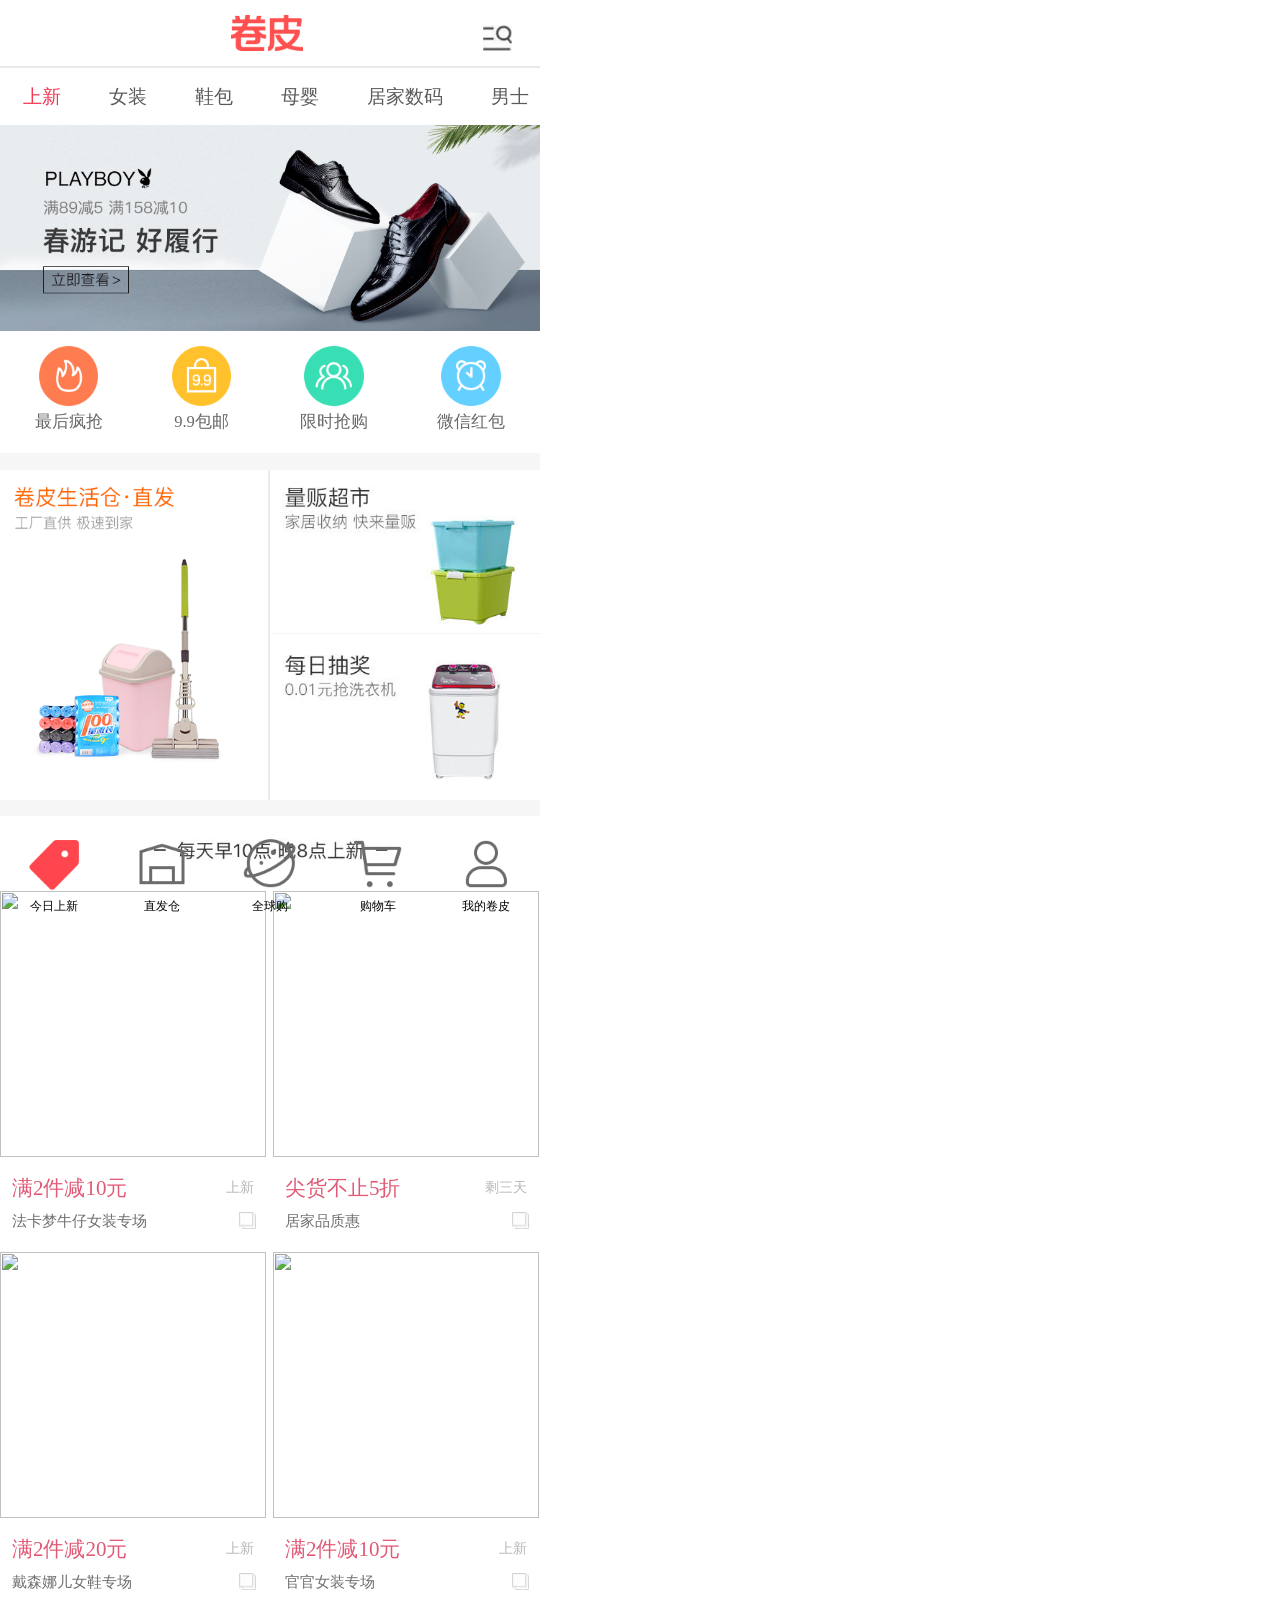
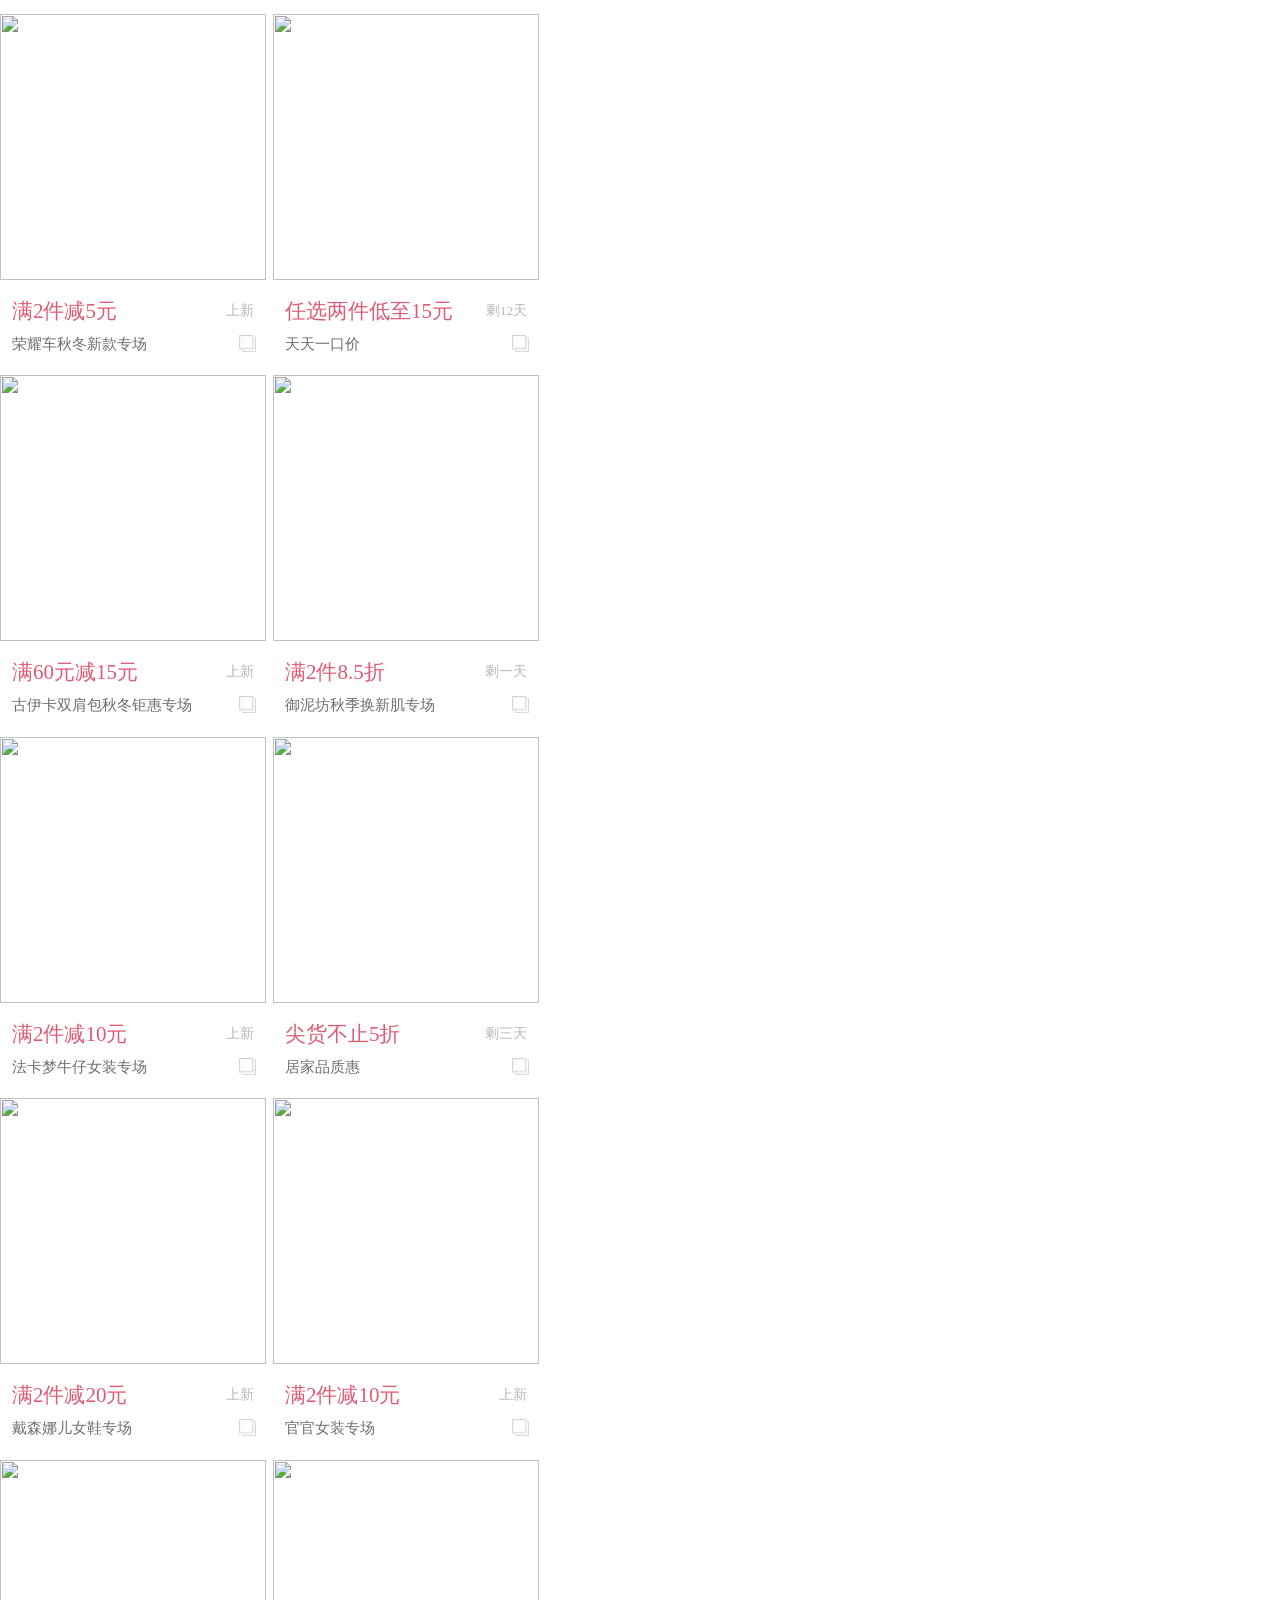
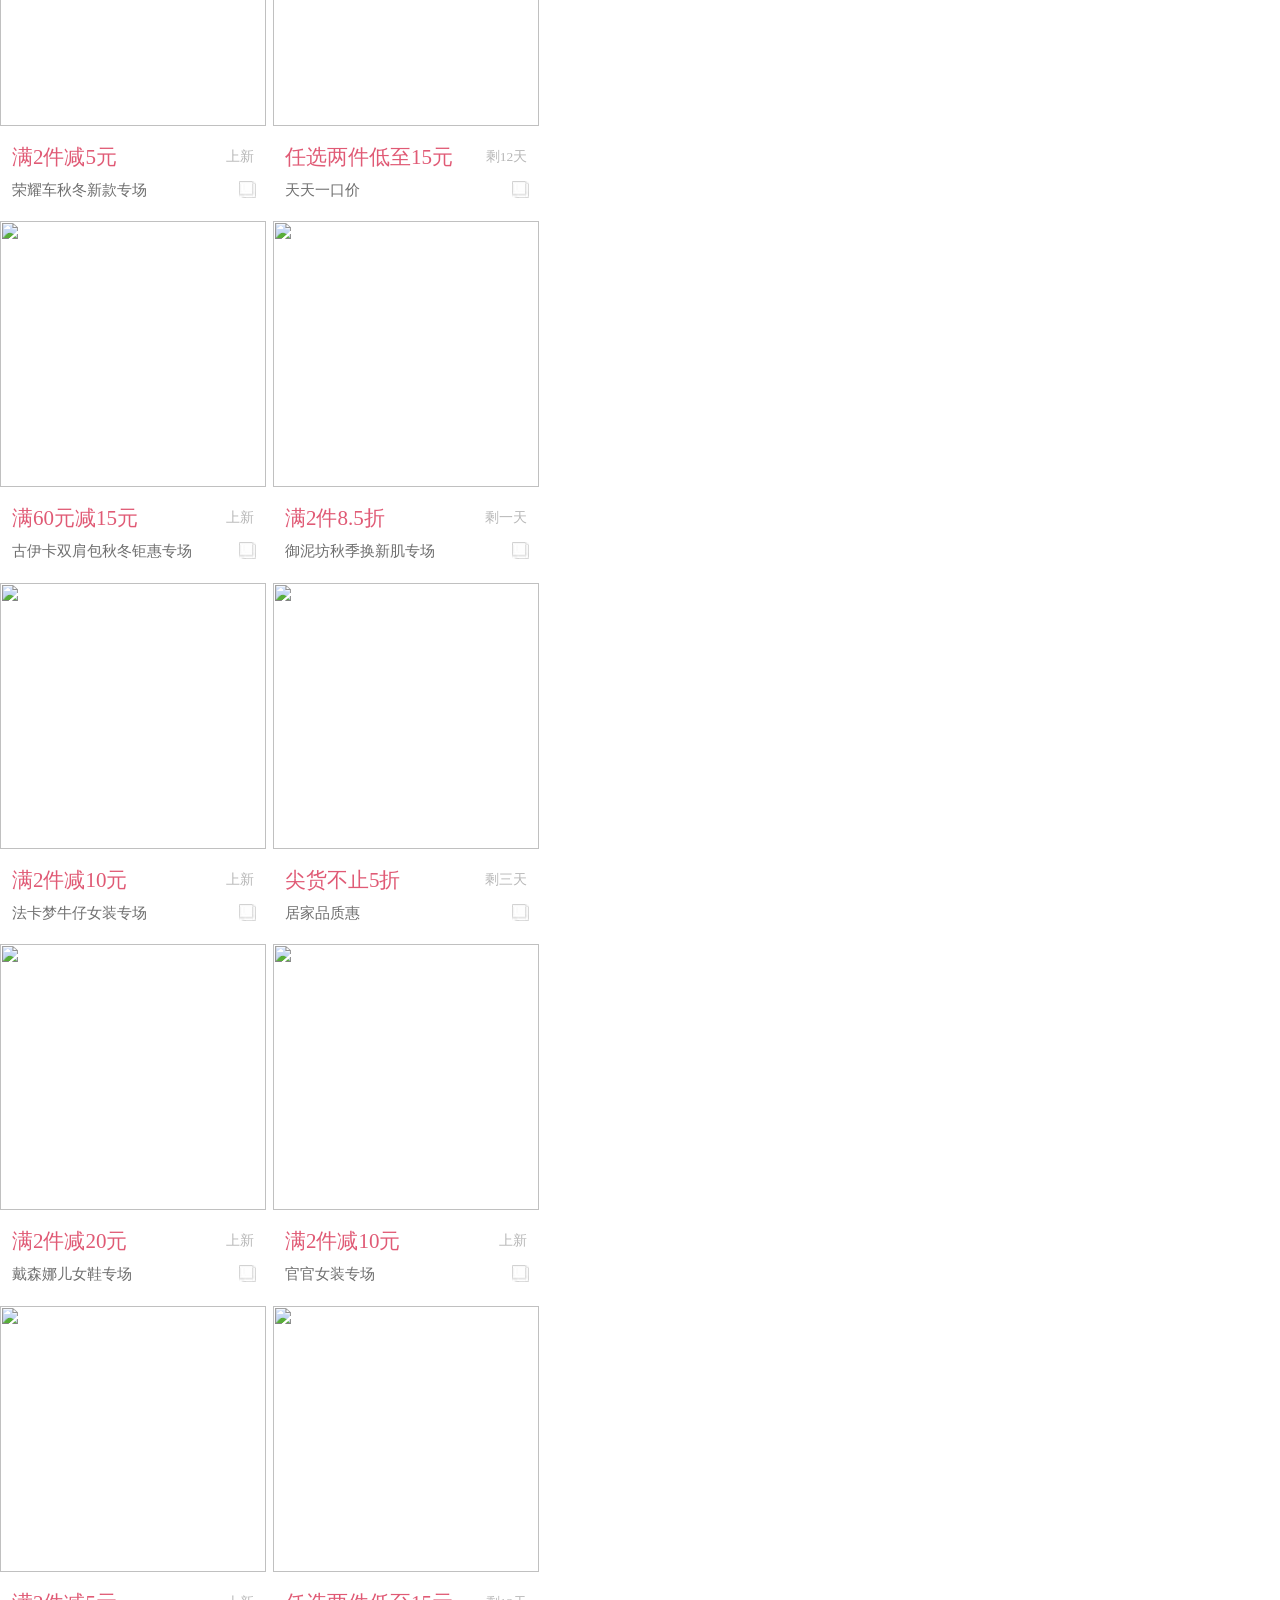
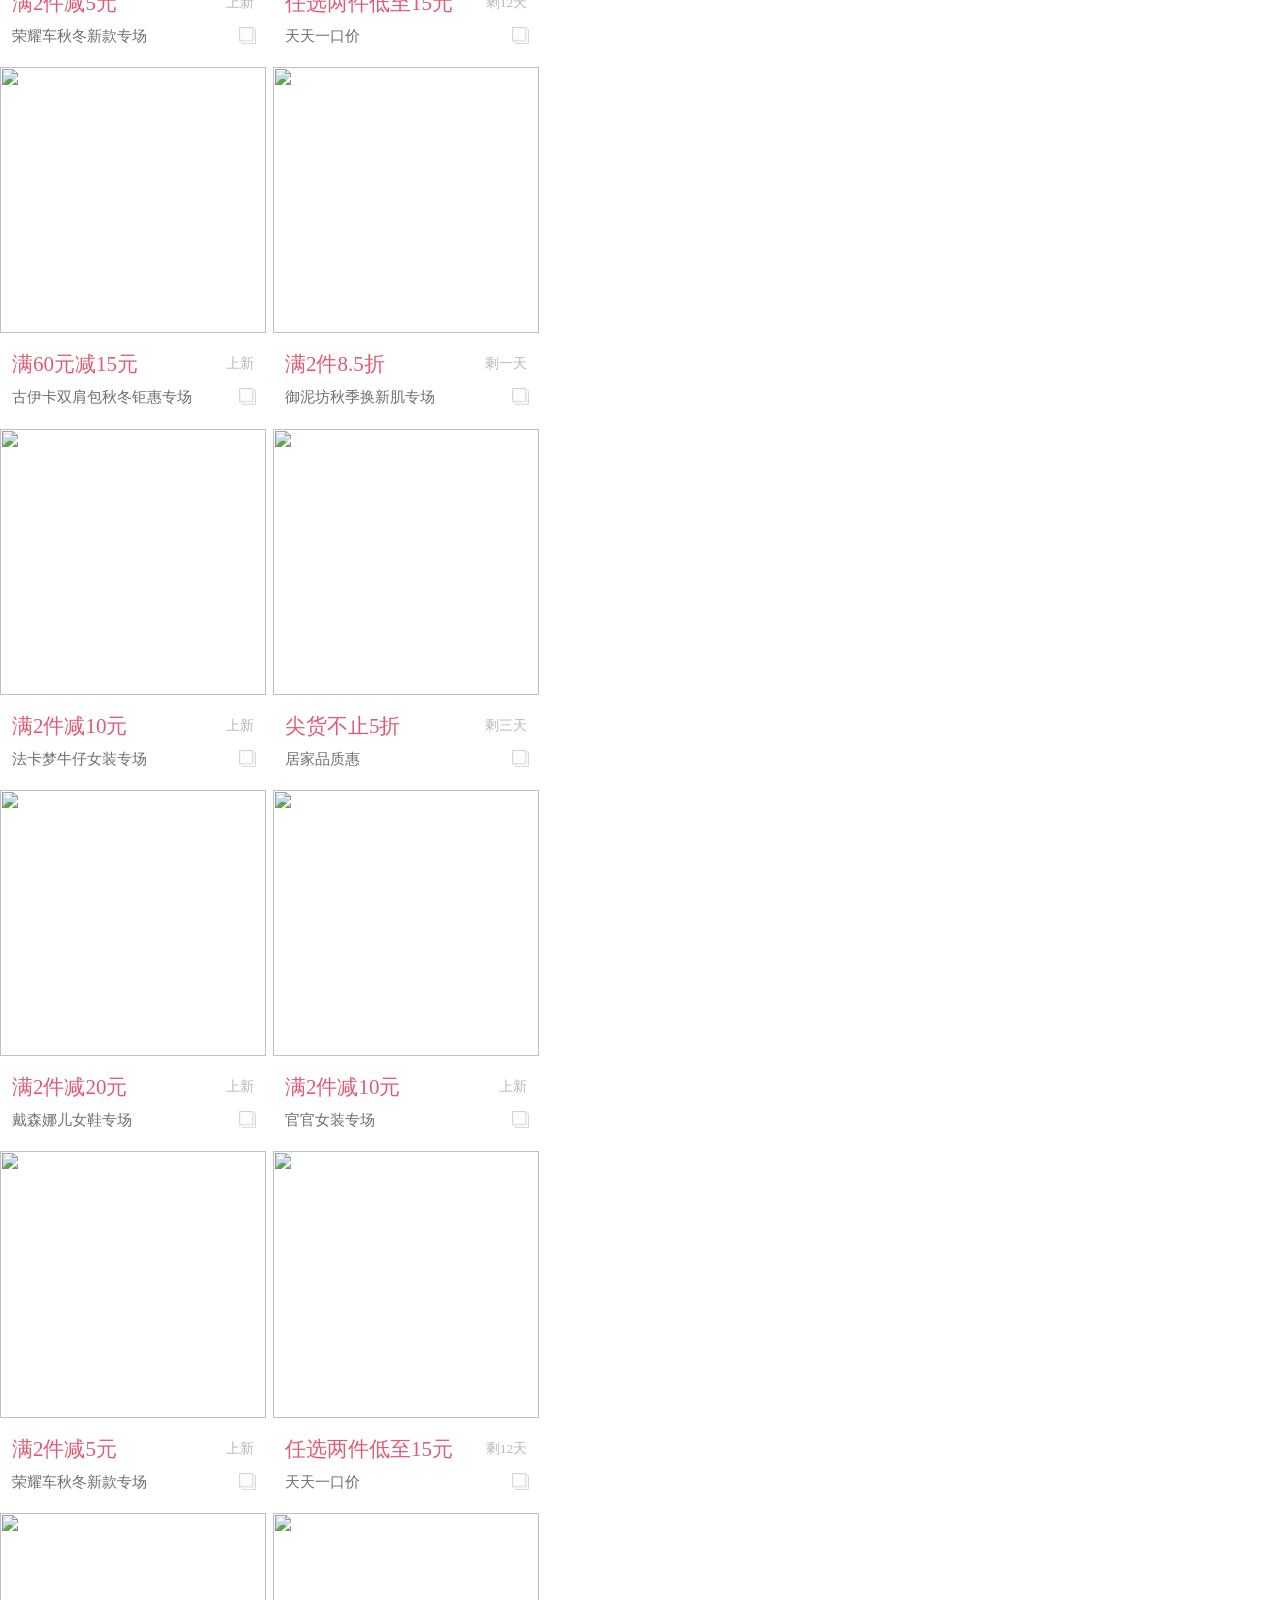
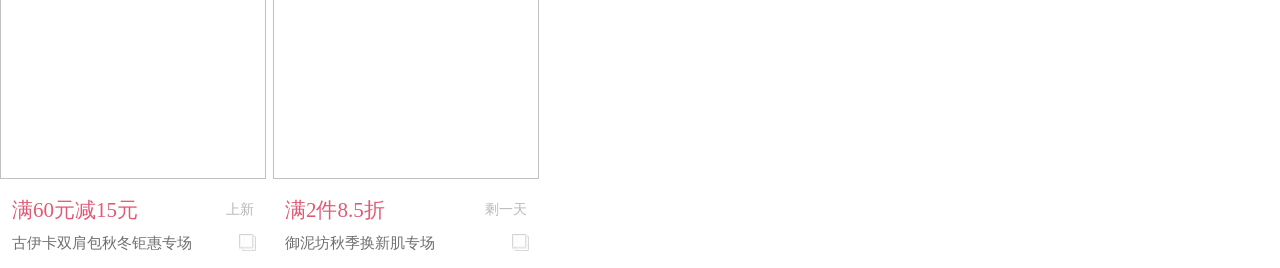
==== index.html @ 53dd03a6 "生成项目" ====
<!DOCTYPE html>
<html lang="en" ng-app = 'myApp'>
<head>
	<meta name="viewport" content="width=device-width,initial-scale=1,minimum-scale=1,maximum-scale=1,user-scalable=no" />

	<meta charset="UTF-8">
	<title>Document</title>
	<link rel="stylesheet" href="/common/css/index.css">
	<link rel="stylesheet" href="/libs/reset.css">
	<script src = './libs/jquery.js'></script>
	<script src = './libs/flexible.js'></script>
	<script src = './libs/angular.min.js'></script>
	<script src = './libs/angular-ui-router.js'></script>
</head>
<body>
	<div ui-view></div>
	<div class="tabBar">
		<a ui-sref="home">
			<img src="common/img/bottom1.png">
			<p>今日上新</p>
		</a>
		<a ui-sref="cang">
			<img src="common/img/bottom2.png">
			<p>直发仓</p>
		</a>
		<a ui-sref="global">
			<img src="common/img/bottom3.png">
			<p>全球购</p>
		</a>
		<a ui-sref="cart">
			<img src="common/img/bottom4.png">
			<p>购物车</p>
		</a>
		<a ui-sref="mine">
			<img src="common/img/bottom5.png">
			<p>我的卷皮</p>
		</a>
	</div>
</body>
<script>
	//获取angular应用程序
	var app = angular.module('myApp', ['ui.router'])
</script>
<script src = './cang/js/cang.js'></script>
<script src = './git/js/git.js'></script>
<script src = './global/js/global.js'></script>
<script src = './goods/js/goods.js'></script>
<script src = './home/js/home.js'></script>
<script src = './shop/js/shop.js'></script>
<script src = './app.js'></script>
<script src = './factory.js'></script>

</html>
---- common/css/index.css ----
.tabBar{
	height: 1.166667rem;
	width: 10rem;
	position: fixed;
	right: 0;
	left: 0;
	bottom: 0;
	display: flex;
	text-align: center;
	justify-content :space-around;
}
.tabBar a img{
	width: 1.0rem;
	height: 1.0rem;
}
.tabBar a p{
	font-size: 0.222222rem;
	line-height: 0.416667rem;
	text-align: center;
}
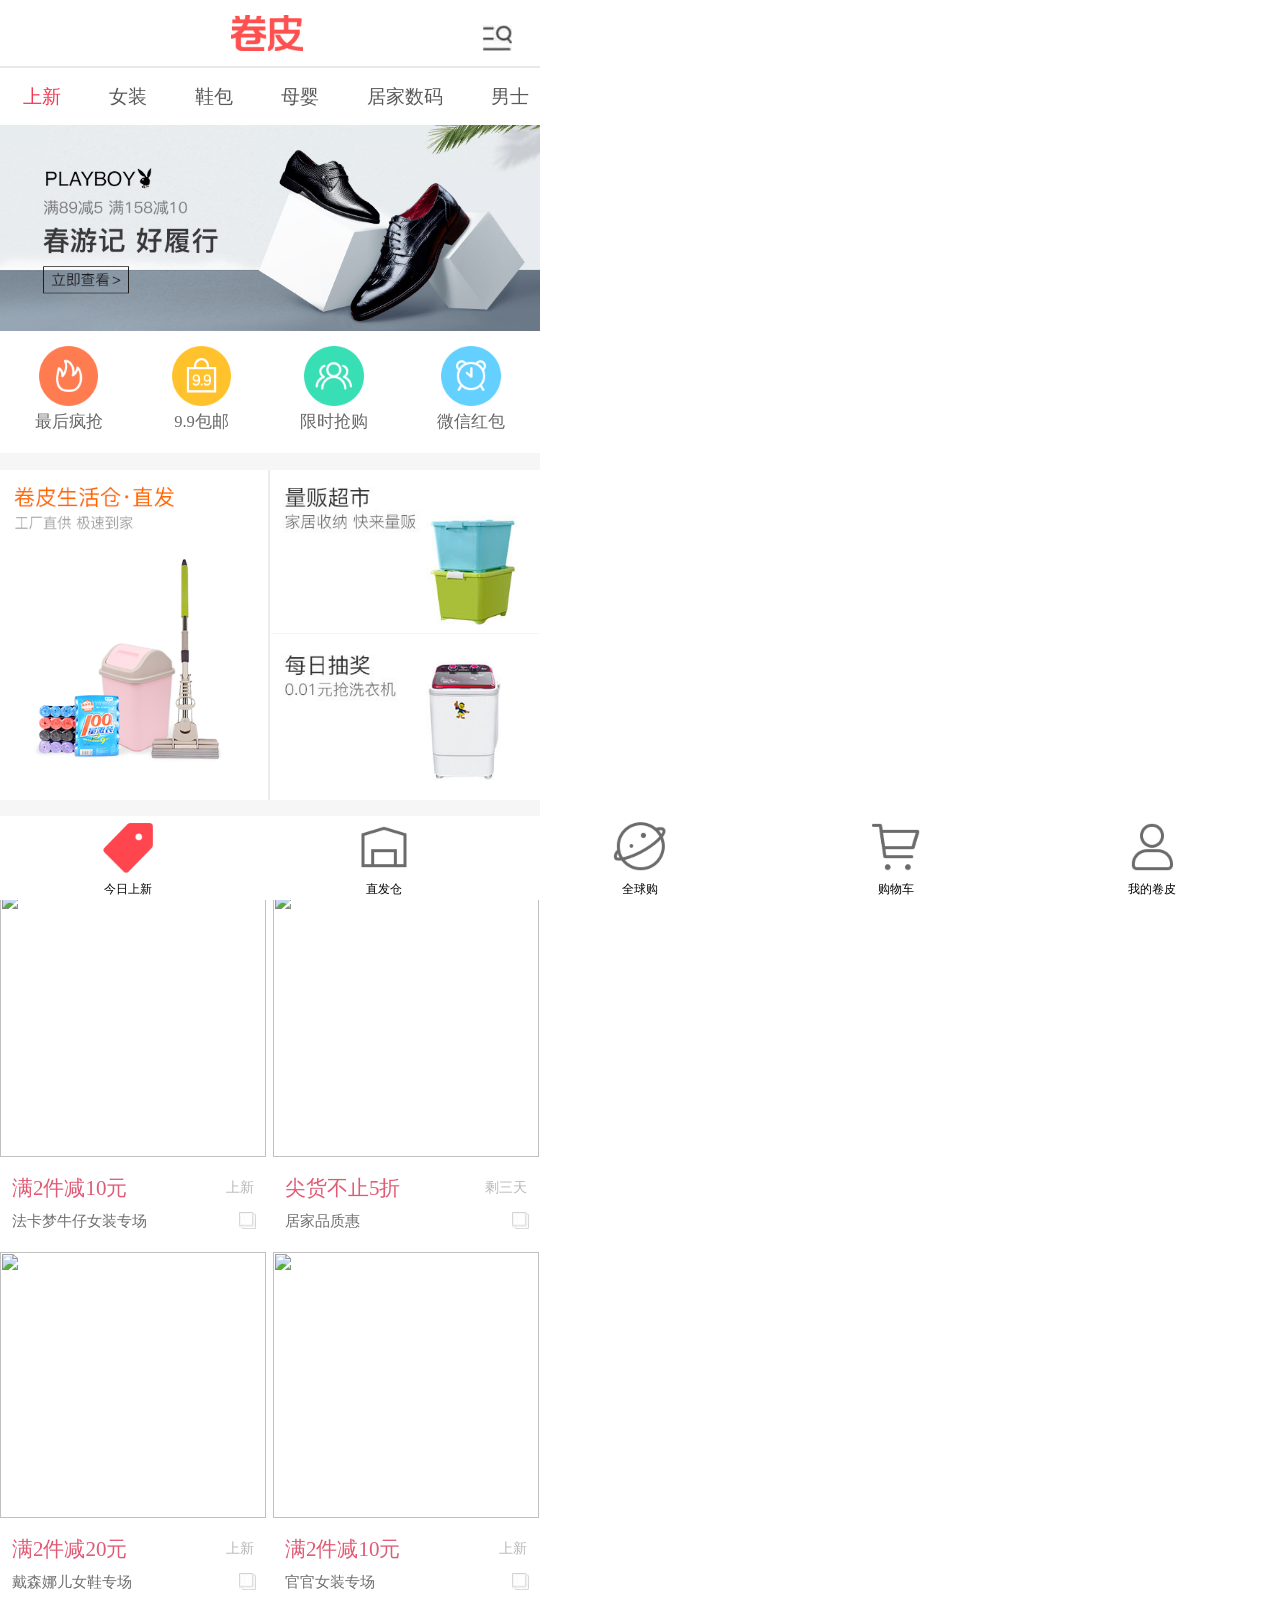
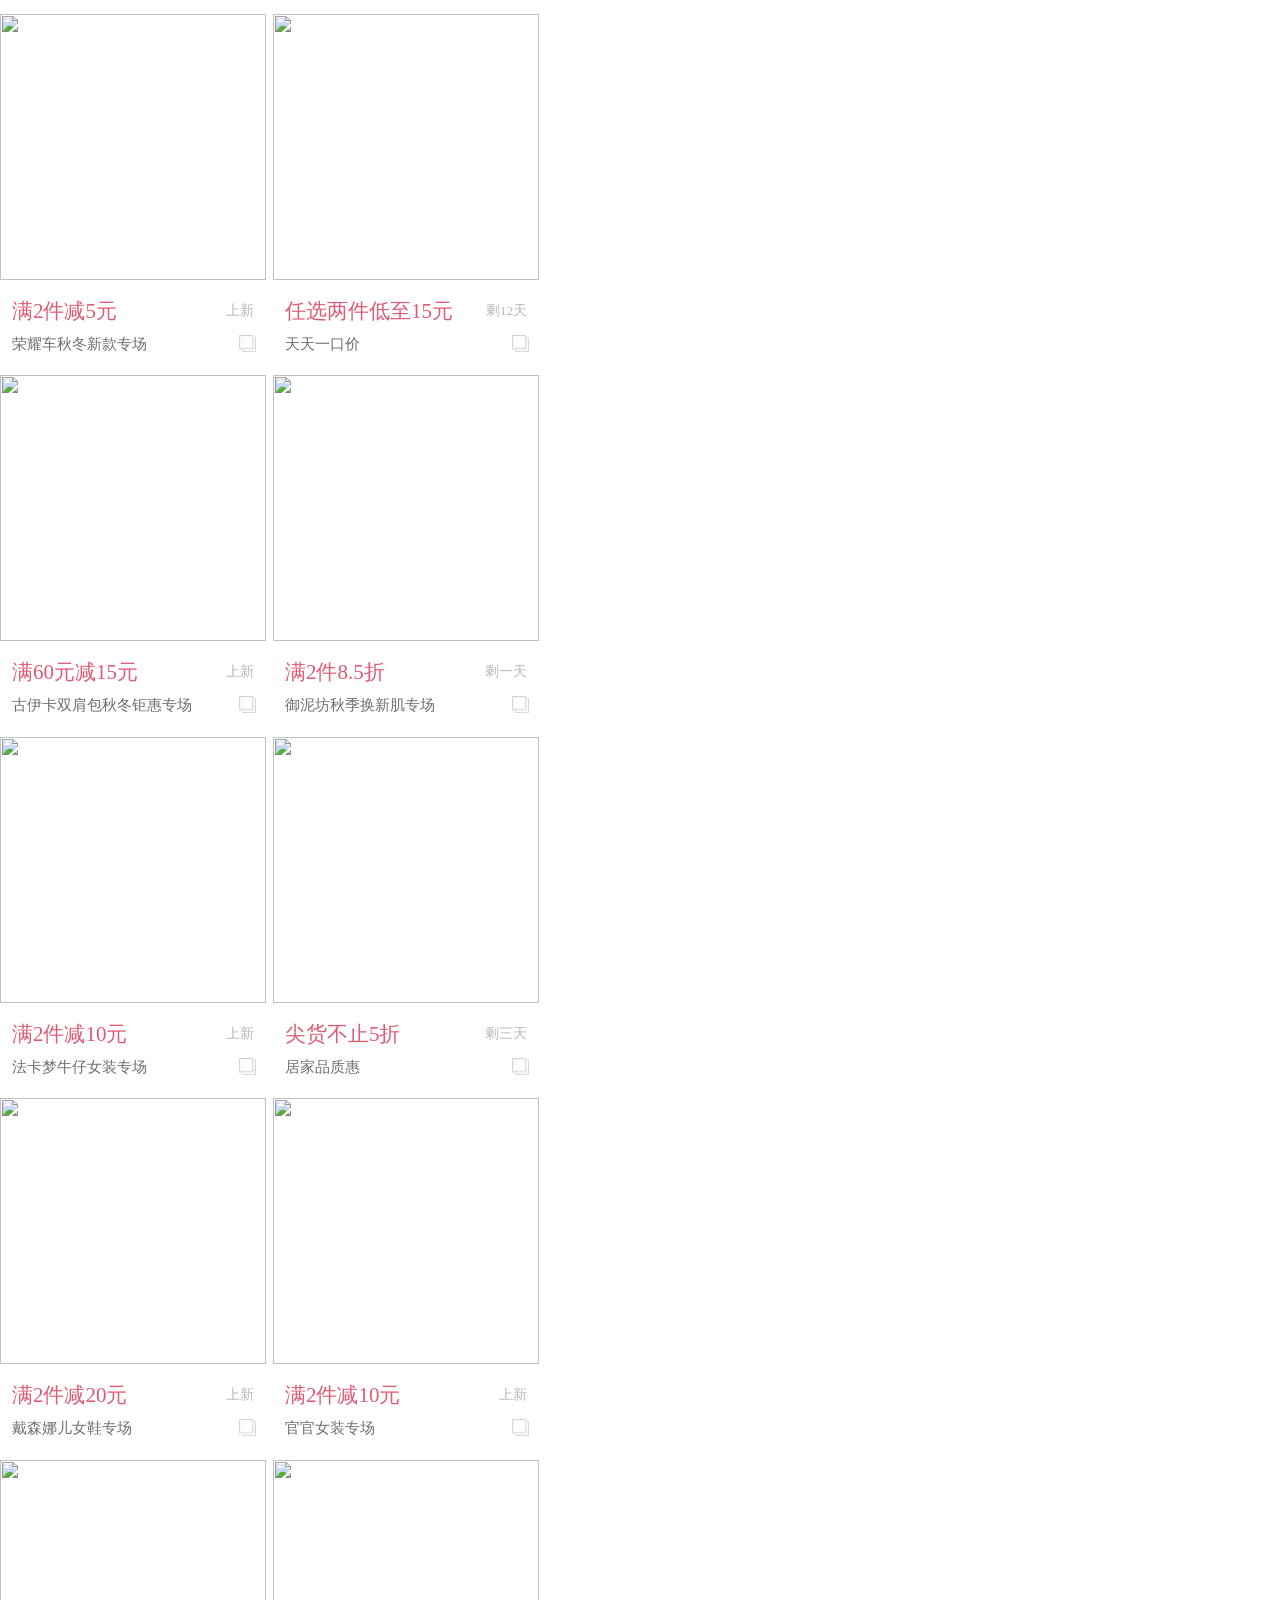
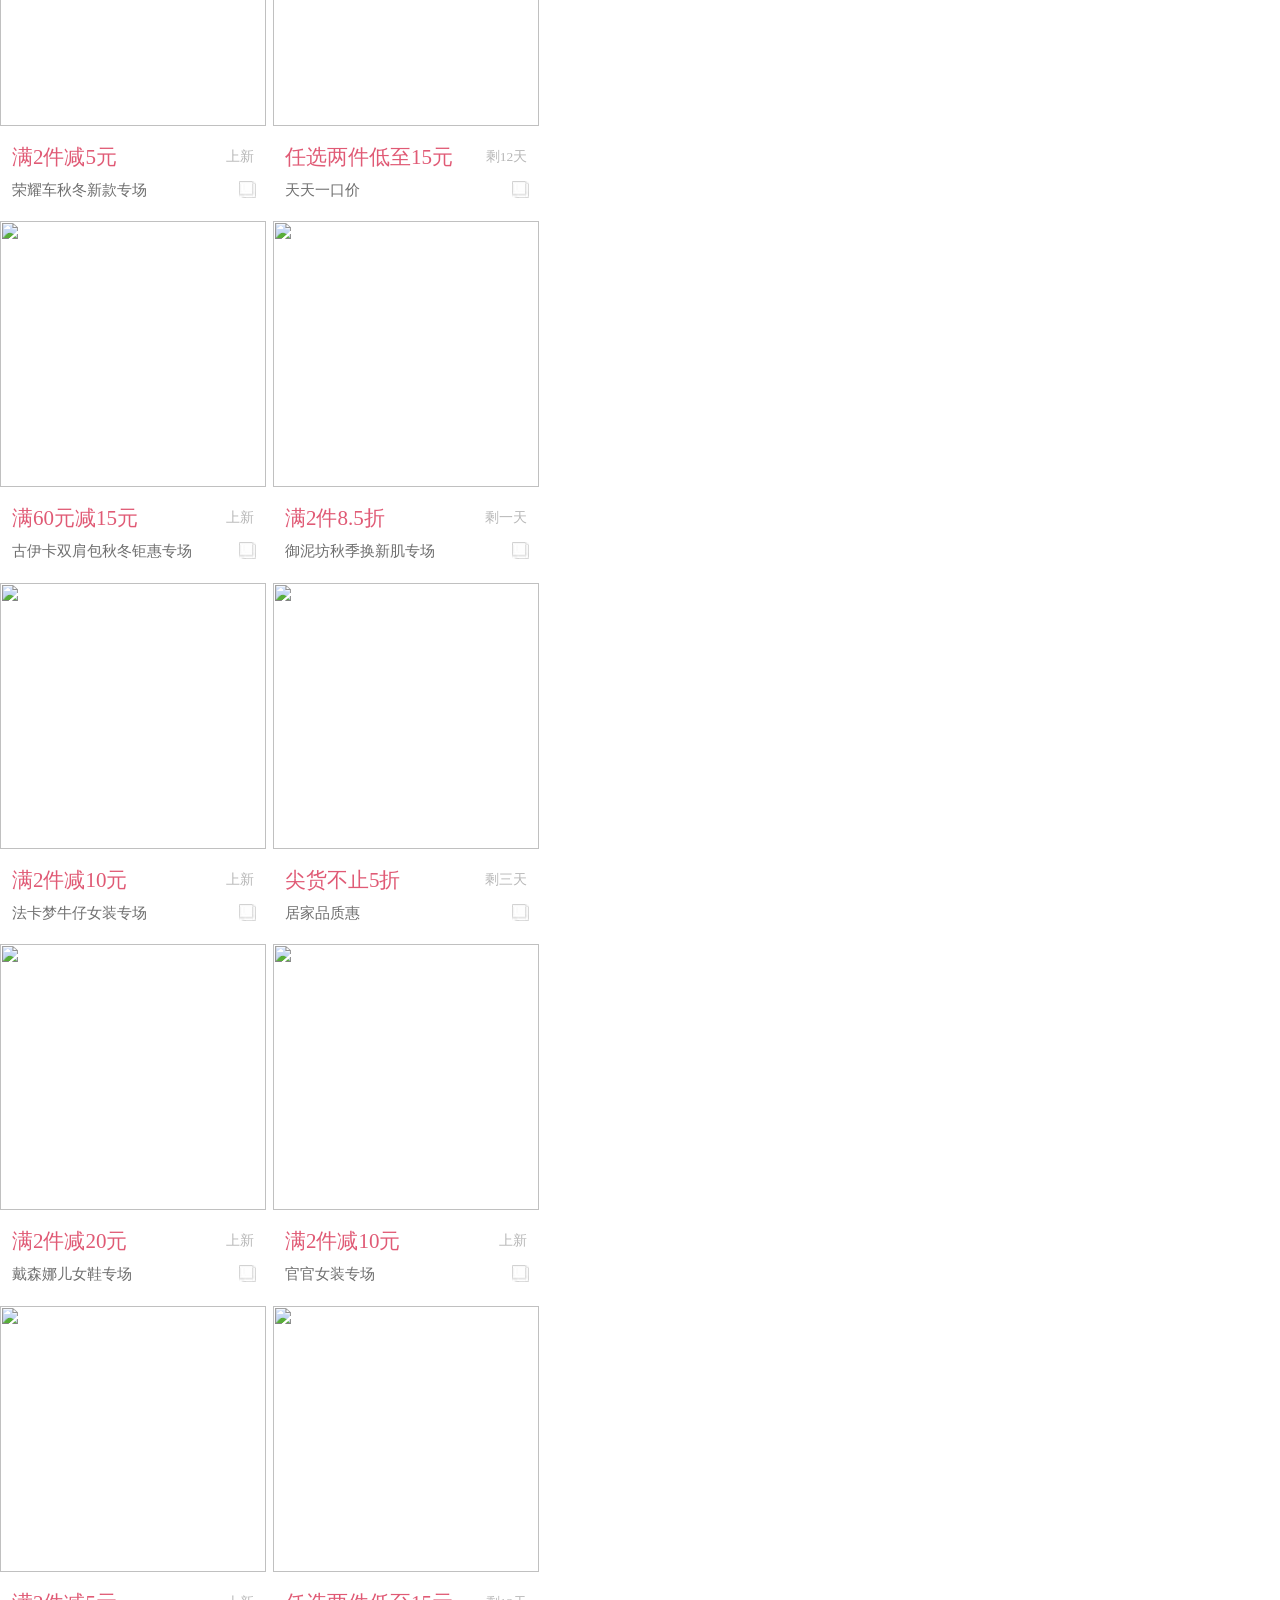
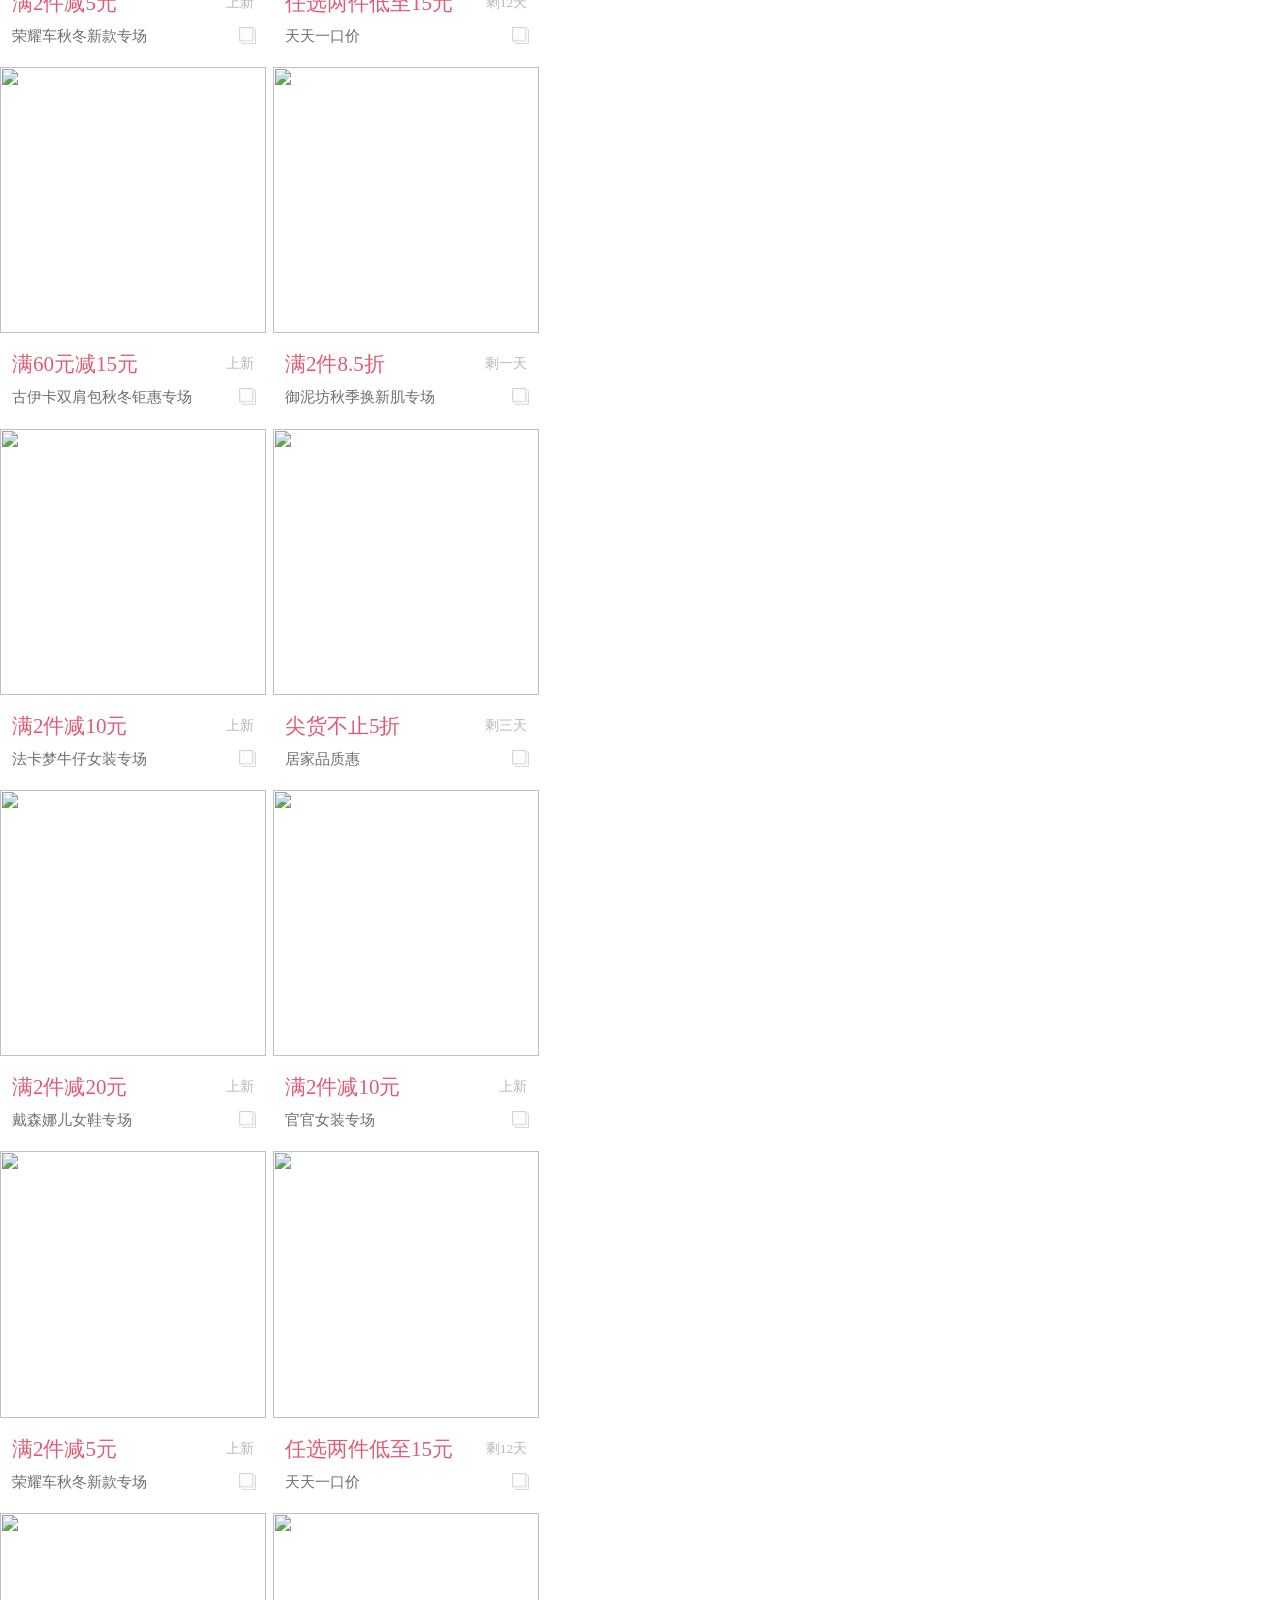
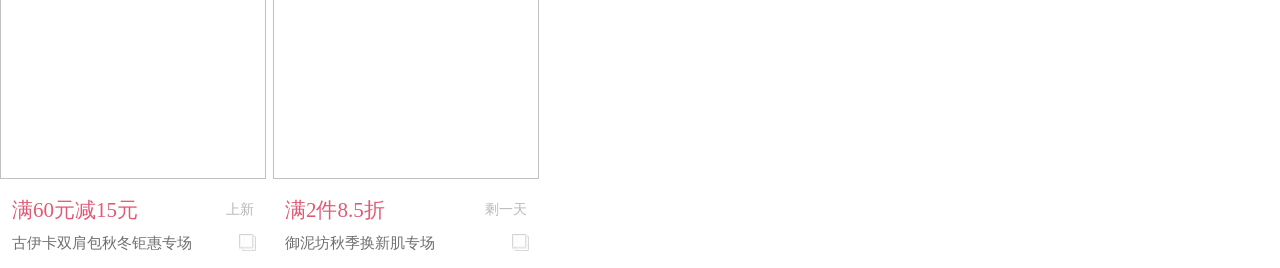
==== commit bb7e242e: "给libs添加插件" ====
--- a/index.html
+++ b/index.html
@@ -11,6 +11,7 @@
 	<script src = './libs/flexible.js'></script>
 	<script src = './libs/angular.min.js'></script>
 	<script src = './libs/angular-ui-router.js'></script>
+	<script src="./libs/swiper.js" type="text/javascript" charset="utf-8"></script>
 </head>
 <body>
 	<div ui-view></div>
@@ -49,5 +50,4 @@
 <script src = './shop/js/shop.js'></script>
 <script src = './app.js'></script>
 <script src = './factory.js'></script>
-
 </html>
--- a/common/css/index.css
+++ b/common/css/index.css
@@ -1,5 +1,5 @@
 .tabBar{
-	height: 1.166667rem;
+	height: 1.53125rem
 	width: 10rem;
 	position: fixed;
 	right: 0;
@@ -8,10 +8,13 @@
 	display: flex;
 	text-align: center;
 	justify-content :space-around;
+	background: #FFF;
+	z-index: 999;
 }
 .tabBar a img{
 	width: 1.0rem;
 	height: 1.0rem;
+	color: red;
 }
 .tabBar a p{
 	font-size: 0.222222rem;
